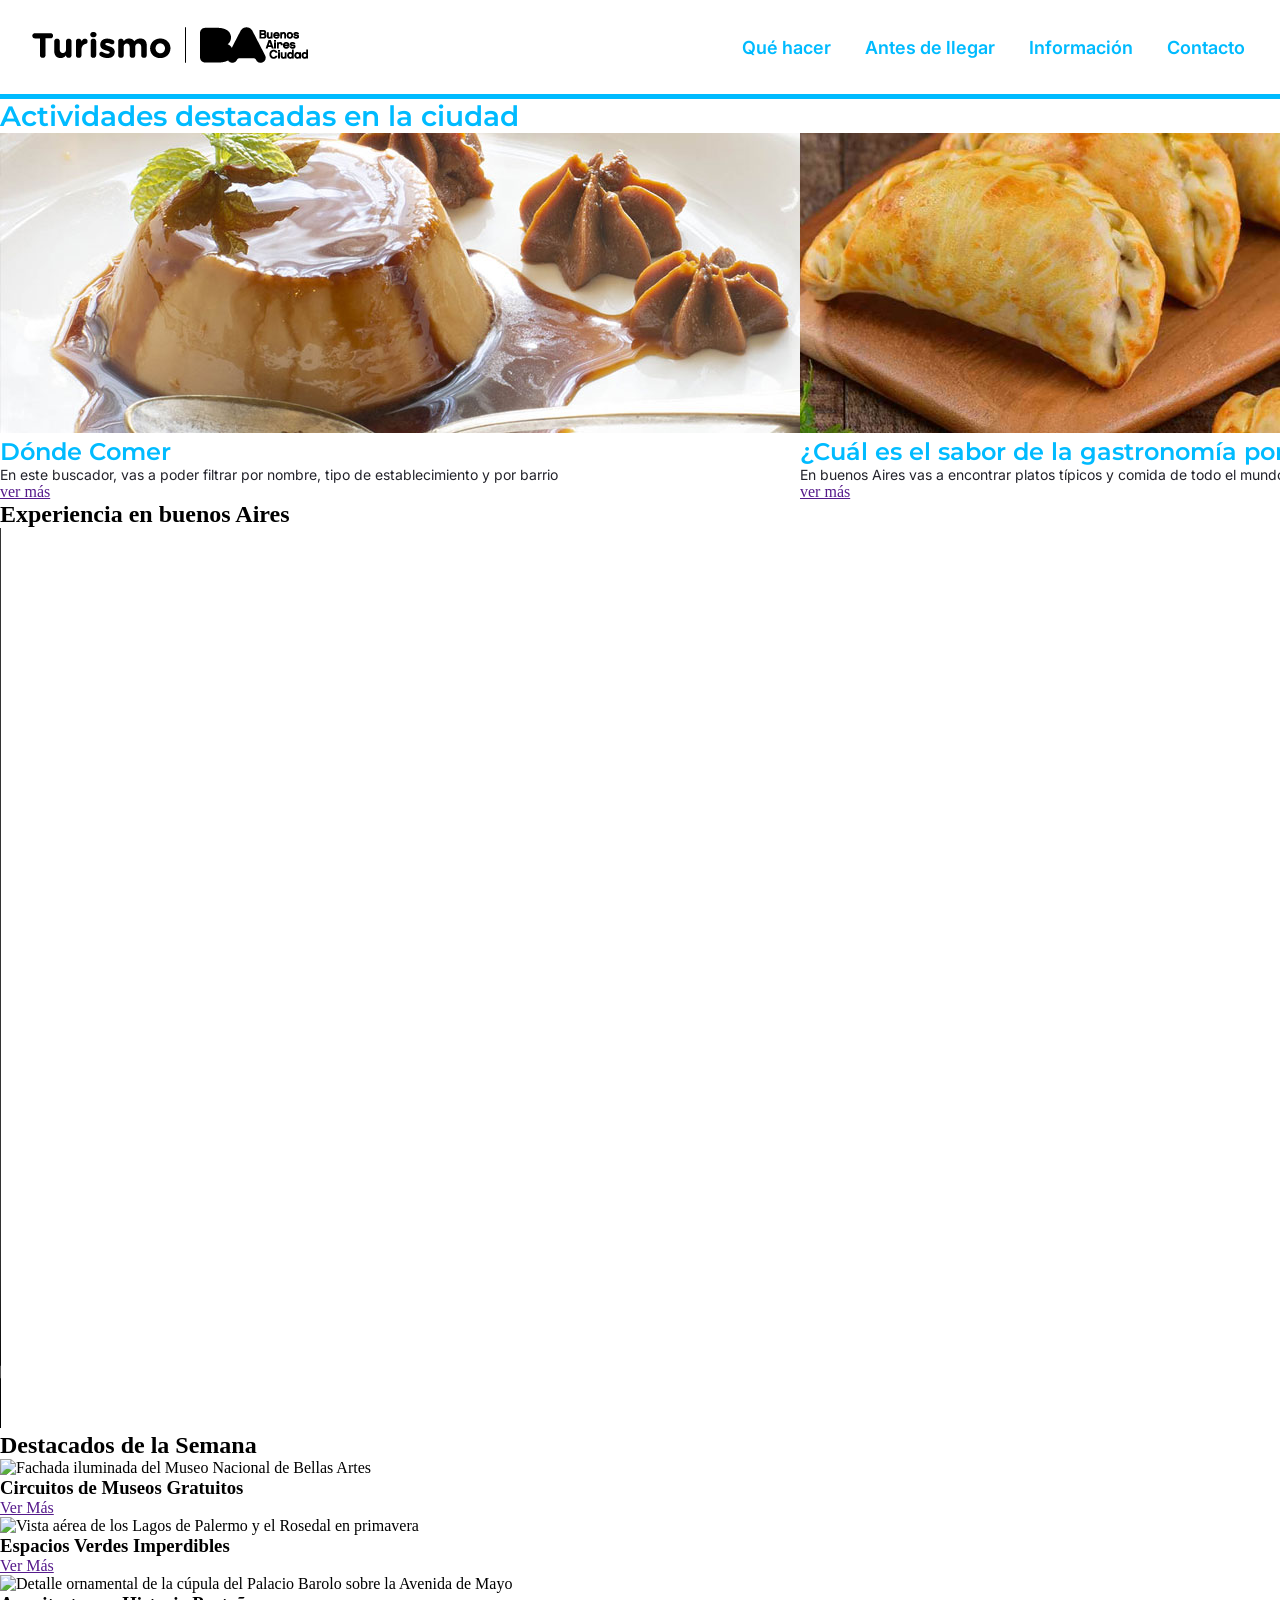
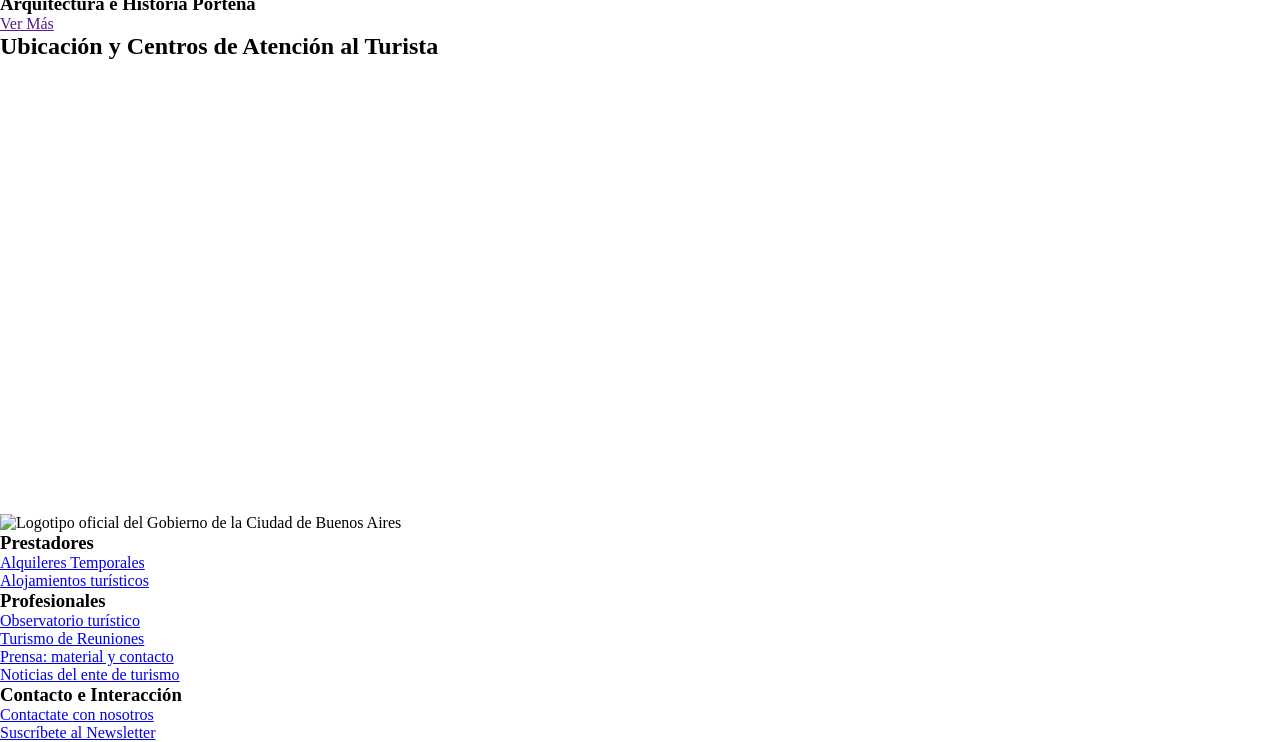
==== Ejercicio-3/index.html @ fcc56e7e "Add files via upload" ====
<!DOCTYPE html>
<html lang="es">
    <head>
        <meta charset="UTF-8">
        <meta name="viewport" content="width, initial-scale:1.0">
        <title>Turismo Buenos Aires Ciudad - Sitio Oficial de Información Turística</title>
        <meta name="description" content="Descrubí qué hacer en Buenos Aires. información útil antes de llegar, guías de alojamiento, atractivos turísticos, agenda cultural y mapas de la ciudad.">
        <meta name="robots" content="index, follow">

        <link href="style.css" rel="stylesheet">

         <!-- Enlace fuente -->
        <link rel="preconnect" href="https://fonts.googleapis.com">
        <link rel="preconnect" href="https://fonts.gstatic.com" crossorigin>
        <link href="https://fonts.googleapis.com/css2?family=Montserrat:ital,wght@0,100..900;1,100..900&display=swap" rel="stylesheet">
        <link rel="preconnect" href="https://fonts.googleapis.com">
        <link rel="preconnect" href="https://fonts.gstatic.com" crossorigin>
        <link href="https://fonts.googleapis.com/css2?family=Inter:ital,opsz,wght@0,14..32,100..900;1,14..32,100..900&family=Montserrat:ital,wght@0,100..900;1,100..900&display=swap" rel="stylesheet">

    </head>

    <body>

        <!-- Cabecera principal del sitio -->
        <header id="cabecera-principal">
            <!-- Logo del sitio 
            href-> la dirección a donde voy al dar clic  
            -->
            <a href="index.html" aria-label="Ir a la página de inicio de Turismo de Buenos Aires">
                <img src="assets/arrobaturismo-bac-300x150-negro.png" alt="Logotipo oficial de Turismo Buenos Aires Ciudad">
            </a>

            <!-- Navegador principal -->
            <nav role="navigation" aria-label="Menu principal">
                  <a href="" class="boton-principal">Qué hacer</a>
                  <a href="" class="boton-principal">Antes de llegar</a>
                  <a href="" class="boton-principal">Información</a>
                  <a href="" class="boton-principal">Contacto</a>
            </nav>

        </header>



        <!-- Contenido principal del sitio -->
        <main role="main">

            <h1 class="texto-oculto" aria-hidden="true">Portal de Turismo Oficial de la Ciudad de Buenos Aires</h1>

            <!-- Actividades destacadas-->
            <section id="Areas-destacadas">
                <h2 class="titulo-principal">Actividades destacadas en la ciudad</h2>
                
                <div class="elements-row">

                    <!-- tarjeta -->
                    <article role="article">
                        <img src="assets/flan-dulce-de-leche.jpg" alt="Flan con Dulce de Leche">
                        <h3 class="titulo-secundario">Dónde Comer</h3>
                        <p class="parrafo">En este buscador, vas a poder filtrar por nombre, tipo de establecimiento y por barrio</p>
                        <a href="" aria-label="Ir al buscador de restaurantes y de comida en Buenos Aires"class="boton-secundario">ver más</a>
                    </article>

                    <!-- tarjeta -->
                    <article role="article">
                        <img src="assets/empanadas-horneadas.jpg" alt="Empanadas porteñas horneadas">
                        <h3 class="titulo-secundario">¿Cuál es el sabor de la gastronomía porteña?</h3>
                        <p class="parrafo">En buenos Aires vas a encontrar platos típicos y comida de todo el mundo</p>
                        <a href="" aria-label="Ver información sobre grastonomía porteña" class="boton-secundario">ver más</a>
                    </article>

                    <!-- tarjeta -->
                    <article role="article">
                        <img src="assets/patio-caballito.jpg" alt="Patio de comida los lecheros en el barrio Caballito">
                        <h3 class="titulo-secundario">Mercados y patios Gastronómicos</h3>
                        <p class="parrafo">Conocé los patios y mercados en donde podés disfrutar de la mejor gastronomía de la ciudad</p>
                        <a href="" aria-label="Ver más información sobre los patios gastronómicos de la ciudad"class="boton-secundario">ver más</a>
                    </article>


                </div>

            </section>
            <!-- Fin de actividades destacadas-->

            <!-- Contenido Multimedia -->
            <section>
                <h2>Experiencia en buenos Aires</h2>
                <div>
                    <video controls autoplay loop width="1600" height="900" aria-label="Video sobre la ciudad de Buenos Aires">
                        <source src="assets/video-buenosaires.mp4" type="video/mp4">
                    </video>
                </div>
            </section>
            <!-- Fin de Contenido Multimedia -->



            <!-- Contenidos Destacados -->
            <section>
                <h2>Destacados de la Semana</h2>
                <div>
                    
                    <!-- Tarjeta Destacada 1 -->
                    <article role="article">
                        <img src="assets/destacado-museos.jpg" alt="Fachada iluminada del Museo Nacional de Bellas Artes" width="400" height="250">
                        <h3>Circuitos de Museos Gratuitos</h3>
                        <a href="" aria-label="Ver más sobre los circuitos de museos gratuitos">Ver Más</a>
                    </article>

                    <!-- Tarjeta Destacada 2 -->
                    <article role="article">
                        <img src="assets/destacado-parques.jpg" alt="Vista aérea de los Lagos de Palermo y el Rosedal en primavera" width="400" height="250">
                        <h3>Espacios Verdes Imperdibles</h3>
                        <a href="" aria-label="Ver más sobre los espacios verdes imperdibles">Ver Más</a>
                    </article>

                    <!-- Tarjeta Destacada 3 -->
                    <article role="article">
                        <img src="assets/destacado-arquitectura.jpg" alt="Detalle ornamental de la cúpula del Palacio Barolo sobre la Avenida de Mayo" width="400" height="250">
                        <h3>Arquitectura e Historia Porteña</h3>
                        <a href="" aria-label="Ver más sobre la arquitectura e historia porteña">Ver Más</a>
                    </article>

                </div>
            </section>


            <!-- Ubicación Geográfica -->
            <section aria-labelledby="titulo-mapa">
                <h2 id="titulo-mapa">Ubicación y Centros de Atención al Turista</h2>
                <div class="map-container">
                    <iframe 
                        src="https://www.google.com/maps/embed?pb=!1m18!1m12!1m3!1d3284.016713276842!2d-58.3841507!3d-34.6037389!2m3!1f0!2f0!3f0!3m2!1i1024!2i768!4f13.1!3m3!1m2!1s0x95bccacf954f91d5%3A0x67ef08c262f8f742!2sObelisco!5e0!3m2!1ses!2sar!4v1700000000000!5m2!1ses!2sar" 
                        width="100%" 
                        height="450" 
                        style="border:0;" 
                        allowfullscreen="" 
                        loading="lazy" 
                        referrerpolicy="no-referrer-when-downgrade"
                        title="Mapa interactivo de la Ciudad de Buenos Aires con la ubicación del Obelisco y centros de atención turística">
                    </iframe>
                </div>
            </section>

        </main>

        <!-- Pie de Página Institucional -->
    <footer role="contentinfo">

            <!-- Identificador Institucional del Footer -->
            <div class="footer-brand">
                <img src="img/logo-buenos-aires-ciudad.svg" alt="Logotipo oficial del Gobierno de la Ciudad de Buenos Aires" width="200" height="60">
            </div>

            <!-- Columnas de Enlaces del Footer -->
            <div>
                
                <!-- Lista 1: Prestadores -->
                <nav>
                    <h3 id="footer-prestadores">Prestadores</h3>
                    <ul>
                        <li><a href="/alquileres-temporales">Alquileres Temporales</a></li>
                        <li><a href="/alojamientos-turisticos">Alojamientos turísticos</a></li>
                    </ul>
                </nav>

                <!-- Lista 2: Profesionales -->
                <nav>
                    <h3 id="footer-profesionales">Profesionales</h3>
                    <ul>
                        <li><a href="/observatorio-turistico">Observatorio turístico</a></li>
                        <li><a href="/turismo-reuniones">Turismo de Reuniones</a></li>
                        <li><a href="/prensa-contacto">Prensa: material y contacto</a></li>
                        <li><a href="/noticias-ente">Noticias del ente de turismo</a></li>
                    </ul>
                </nav>

                <!-- Lista 3: Interacción y Contacto -->
                <nav>
                    <h3 id="footer-contacto">Contacto e Interacción</h3>
                    <ul>
                        <li><a href="/contactate-con-nosotros">Contactate con nosotros</a></li>
                        <li><a href="/suscribete-newsletter" aria-label="Ir al formulario para suscribirse al Newsletter oficial">Suscríbete al Newsletter</a></li>
                    </ul>
                </nav>

            </div>
    </footer>

    </body>

</html>
---- Ejercicio-3/style.css ----
/* INDICE DE ESTILOS 

0. General / Colores
1. Tipografia / textos
2. Header / cabecera
3. Enlaces / Botones
4. Areas-destacadas


*/

/* 0. Generales */

*{
    margin:  0;
    padding: 0;
    box-sizing: border-box;
}

:root {
    --color-principal: #00bbff;
    --color-acento: #ffffff;
    --color-tercer: #00bbff;
    --color-texto: #23232b;
}


/* 1. Tipografía / textos */

.titulo-principal {
  font-family: "Montserrat", sans-serif;
  font-optical-sizing: auto;
  font-weight: 600;
  font-style: normal;
  color: var(--color-principal);
  font-size: 28px;
}

.titulo-secundario {
  font-family: "Montserrat", sans-serif;
  font-optical-sizing: auto;
  font-weight: 600;
  font-style: normal;
  color: var(--color-principal);
  font-size: 24px;
}
.parrafo {
  font-family: "Inter", sans-serif;
  font-optical-sizing: auto;
  font-weight: 400;
  font-style: normal;
  font-size: 14px;
  color: var(--color-texto);

}
.texto-oculto{
    display: none;
}



/* 2. Header / cabecera */

#cabecera-principal {
    padding: 20px 20px; 
    display: flex;
    flex-wrap: nowrap;
    justify-content: space-between;
    align-items: center;
    /* Border: grosor tipo color; */
    border-bottom: 5px solid var(--color-principal);

}






/* 3. Enlaces / Botones */
.boton-principal{
  font-family: "Inter", sans-serif;
  font-optical-sizing: auto;
  font-weight: 600;
  font-style: normal;
  color: var(--color-principal);
  font-size: 18px;
  /* quito la linea inferior */
  text-decoration: none;
  /* asigno cuerpo por medio del relleno */
  padding: 8px 15px;
  /* animo el paso del mouse */
  transition: all linear 0.3s;
  /* Redondear bordes */
  border-radius: 3px;
    

}
.boton-principal:hover{
    color: rgb(255,255,255);
    background: var(--color-principal)
}



/* responsive */
@media only screen and (max-width: 600px) {
    

/* 2. Header / cabecera */
#cabecera-principal{
    flex-direction: column;
}

/* 3, Enlaces / Botones */
nav [role=navigation] {
    width: 100%;


}
.boton-principal{
    /* Se comporte como bloque*/
    display: block;
    /* Ancho */
    width: 96%;
    /* Margen */
    margin: 5px 2% 0 2%;
    /* Alineo el centro */
    text-align: center;
    /* Borde inferior */
    border-bottom: 1px solid var(--color-acento);
    /* quito borde */
    border-radius: 0;
}

}

/* 5. Areas-destacadas */
.elements-row{
    display: flex;
}
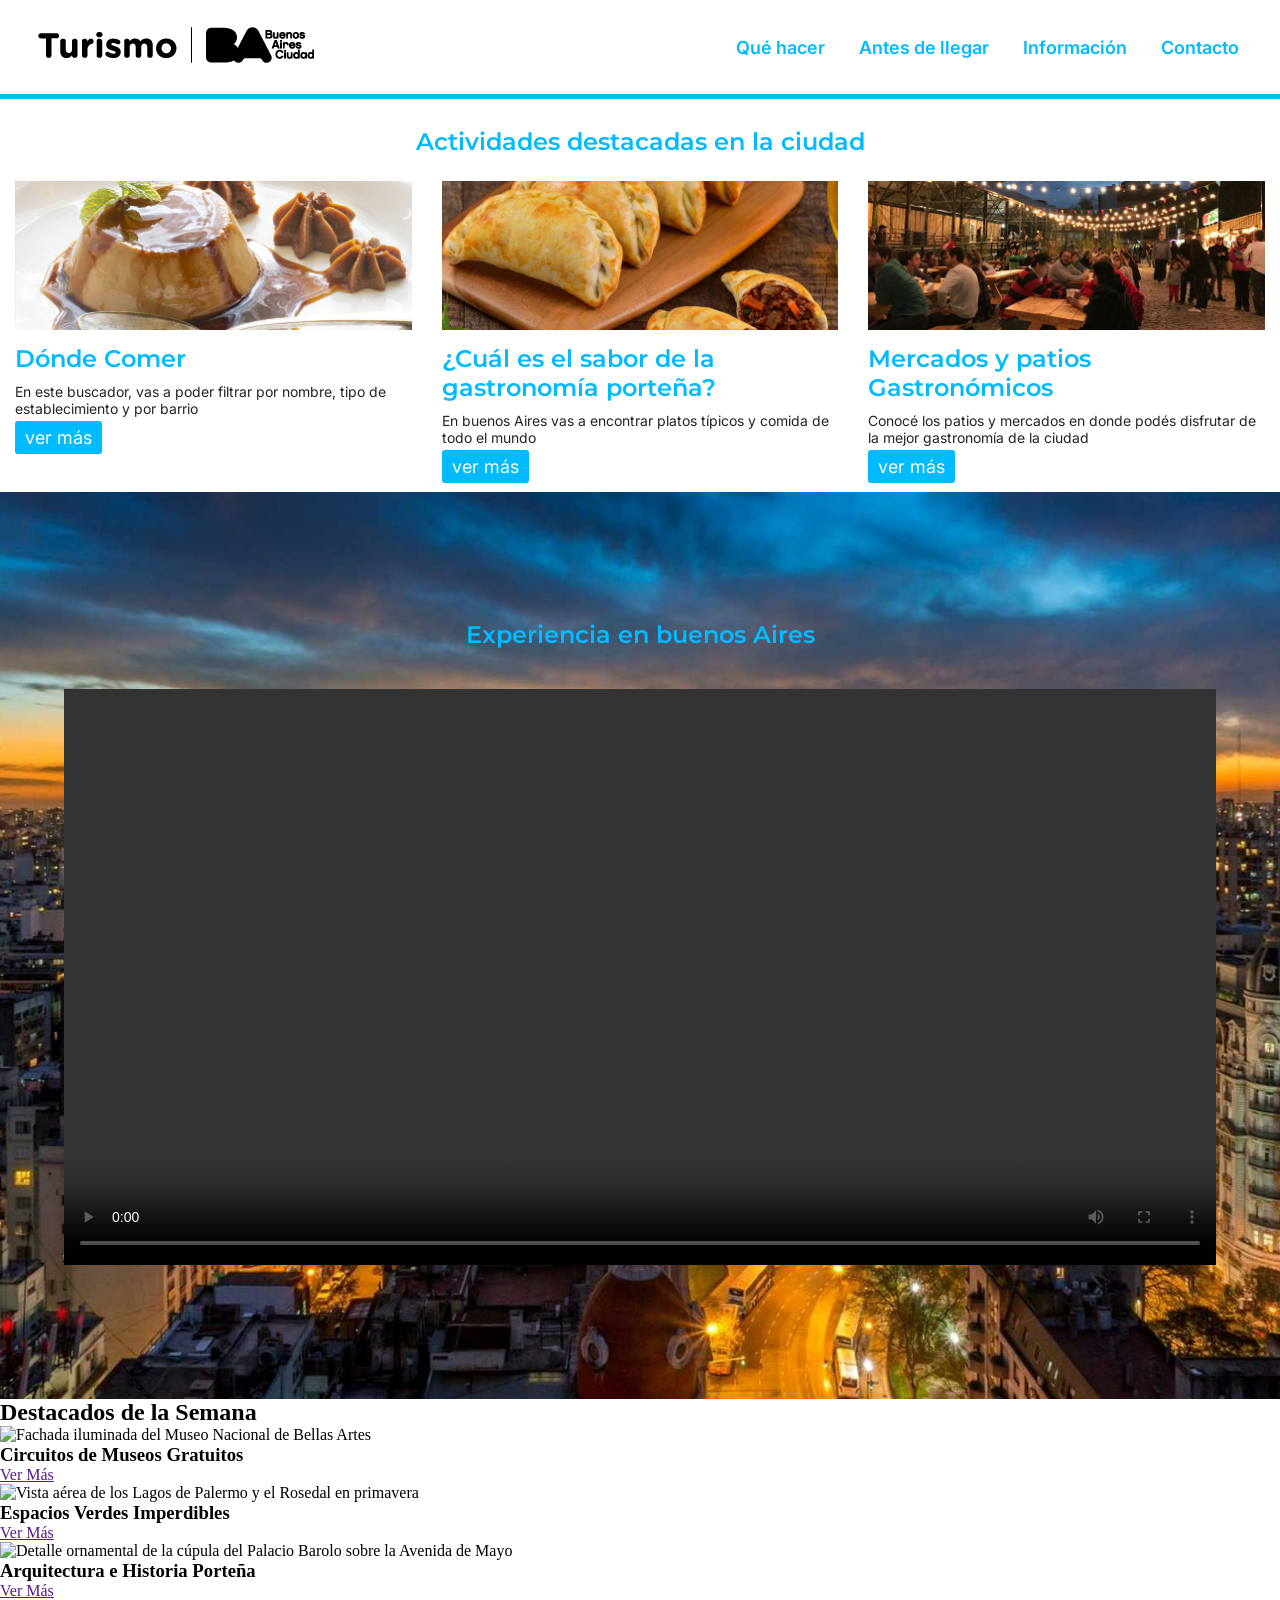
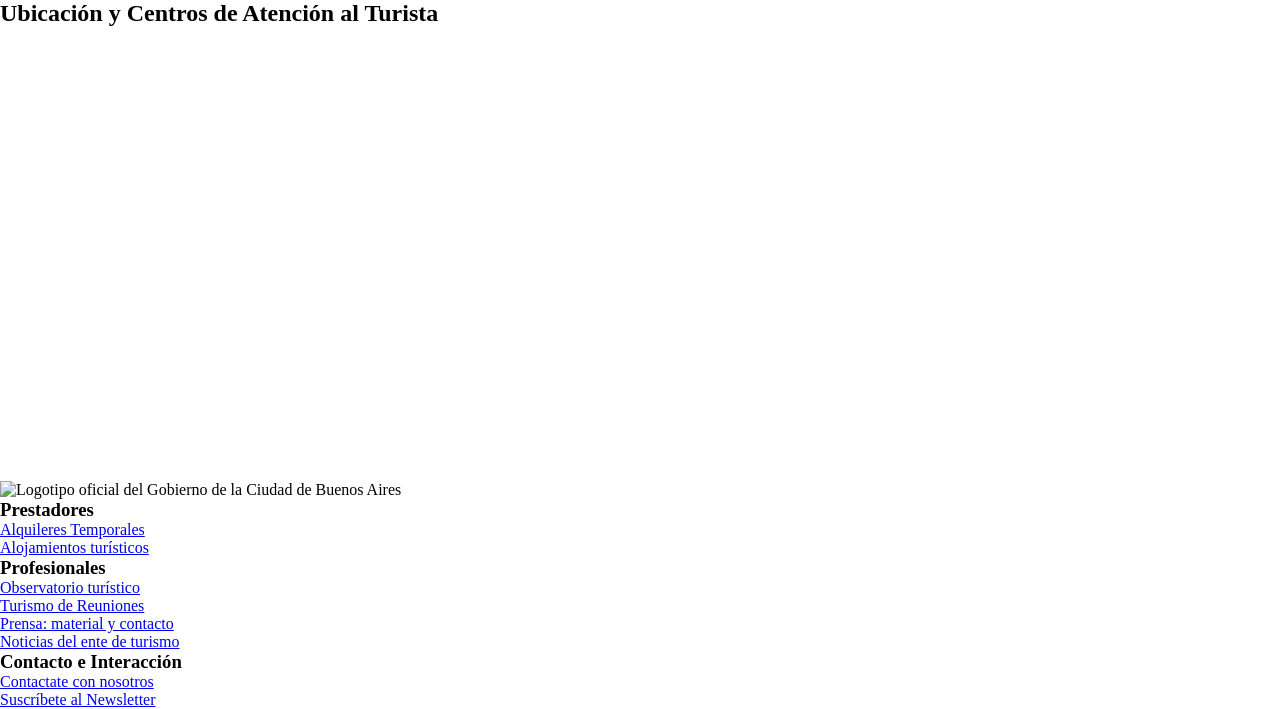
==== commit 617ef875: "Add files via upload" ====
--- a/Ejercicio-3/index.html
+++ b/Ejercicio-3/index.html
@@ -54,27 +54,27 @@
                 <div class="elements-row">
 
                     <!-- tarjeta -->
-                    <article role="article">
+                    <article role="article" class="articulo-index">
                         <img src="assets/flan-dulce-de-leche.jpg" alt="Flan con Dulce de Leche">
                         <h3 class="titulo-secundario">Dónde Comer</h3>
                         <p class="parrafo">En este buscador, vas a poder filtrar por nombre, tipo de establecimiento y por barrio</p>
-                        <a href="" aria-label="Ir al buscador de restaurantes y de comida en Buenos Aires"class="boton-secundario">ver más</a>
+                        <a href="" class="boton-ver-mas" aria-label="Ir al buscador de restaurantes y de comida en Buenos Aires">ver más</a>
                     </article>
 
                     <!-- tarjeta -->
-                    <article role="article">
+                    <article role="article" class="articulo-index">
                         <img src="assets/empanadas-horneadas.jpg" alt="Empanadas porteñas horneadas">
                         <h3 class="titulo-secundario">¿Cuál es el sabor de la gastronomía porteña?</h3>
                         <p class="parrafo">En buenos Aires vas a encontrar platos típicos y comida de todo el mundo</p>
-                        <a href="" aria-label="Ver información sobre grastonomía porteña" class="boton-secundario">ver más</a>
+                        <a href="" class="boton-ver-mas" aria-label="Ver información sobre grastonomía porteña">ver más</a>
                     </article>
 
                     <!-- tarjeta -->
-                    <article role="article">
+                    <article role="article" class="articulo-index">
                         <img src="assets/patio-caballito.jpg" alt="Patio de comida los lecheros en el barrio Caballito">
                         <h3 class="titulo-secundario">Mercados y patios Gastronómicos</h3>
                         <p class="parrafo">Conocé los patios y mercados en donde podés disfrutar de la mejor gastronomía de la ciudad</p>
-                        <a href="" aria-label="Ver más información sobre los patios gastronómicos de la ciudad"class="boton-secundario">ver más</a>
+                        <a href="" class="boton-ver-mas" aria-label="Ver más información sobre los patios gastronómicos de la ciudad">ver más</a>
                     </article>
 
 
@@ -84,10 +84,10 @@
             <!-- Fin de actividades destacadas-->
 
             <!-- Contenido Multimedia -->
-            <section>
-                <h2>Experiencia en buenos Aires</h2>
+            <section id="area-multimedia">
+                <h2 class="titulo-principal">Experiencia en buenos Aires</h2>
                 <div>
-                    <video controls autoplay loop width="1600" height="900" aria-label="Video sobre la ciudad de Buenos Aires">
+                    <video controls autoplay loop width="90%" height="auto" aria-label="Video sobre la ciudad de Buenos Aires">
                         <source src="assets/video-buenosaires.mp4" type="video/mp4">
                     </video>
                 </div>
--- a/Ejercicio-3/style.css
+++ b/Ejercicio-3/style.css
@@ -35,7 +35,11 @@
   font-weight: 600;
   font-style: normal;
   color: var(--color-principal);
-  font-size: 28px;
+  font-size: 24px;
+  display: flex;
+  justify-content: center;
+  padding: 10px;
+  margin-top: 18px;
 }
 
 .titulo-secundario {
@@ -45,6 +49,7 @@
   font-style: normal;
   color: var(--color-principal);
   font-size: 24px;
+  
 }
 .parrafo {
   font-family: "Inter", sans-serif;
@@ -64,7 +69,7 @@
 /* 2. Header / cabecera */
 
 #cabecera-principal {
-    padding: 20px 20px; 
+    padding: 20px 2% 20px 2%; 
     display: flex;
     flex-wrap: nowrap;
     justify-content: space-between;
@@ -81,6 +86,7 @@
 
 /* 3. Enlaces / Botones */
 .boton-principal{
+  /* fuente */
   font-family: "Inter", sans-serif;
   font-optical-sizing: auto;
   font-weight: 600;
@@ -95,6 +101,7 @@
   transition: all linear 0.3s;
   /* Redondear bordes */
   border-radius: 3px;
+  
     
 
 }
@@ -104,10 +111,37 @@
 }
 
 
+.boton-ver-mas {
+      /* fuente */
+  font-family: "Inter", sans-serif;
+  font-optical-sizing: auto;
+  font-weight: 400;
+  font-style: normal;
+  color: white;
+  font-size: 18px;
+  /* quito la linea inferior */
+  text-decoration: none;
+  /* asigno cuerpo por medio del relleno */
+  padding: 6px 10px 6px 10px;
+  /* animo el paso del mouse */
+  transition: all linear 0.3s;
+  /* Redondear bordes */
+  border-radius: 3px;
+   background-color: var(--color-principal);
+}
+.boton-ver-mas :hover{
+   color: rgb(255,255,255);
+}
 
 /* responsive */
 @media only screen and (max-width: 600px) {
     
+.elements-row {
+
+    align-items: center;
+    flex-direction: column;
+}
+
 
 /* 2. Header / cabecera */
 #cabecera-principal{
@@ -115,11 +149,12 @@
 }
 
 /* 3, Enlaces / Botones */
-nav [role=navigation] {
-    width: 100%;
-
-
-}
+nav[role=navigation] {
+    width: 96%;
+
+
+}
+
 .boton-principal{
     /* Se comporte como bloque*/
     display: block;
@@ -137,7 +172,45 @@
 
 }
 
+
+
+
+
 /* 5. Areas-destacadas */
+
+#area-destacadas {
+    /*top right bottom left */
+    padding: 100px 0;
+}
+
 .elements-row{
     display: flex;
+    justify-content: center;
+    justify-content: space-around;
+}
+img{
+    width: 100%;
+
+}
+
+.articulo-index{
+    /* relleno: top right botoom left */
+    padding: 15px;
+}
+.articulo-index *{
+    /* relleno: top right botoom left */
+    margin:  0px 0 10px 0;
+}
+
+/* 6. Area de experiencia */
+#area-multimedia{
+    padding: 100px 0;
+    background: url(assets/buenos\ aires\ background.jpg) center center no-repeat rgba(0, 0, 0, 0);
+    background-size: cover;
+}
+#area-multimedia video{
+    margin: 30px 5%;
+
+
+
 }
